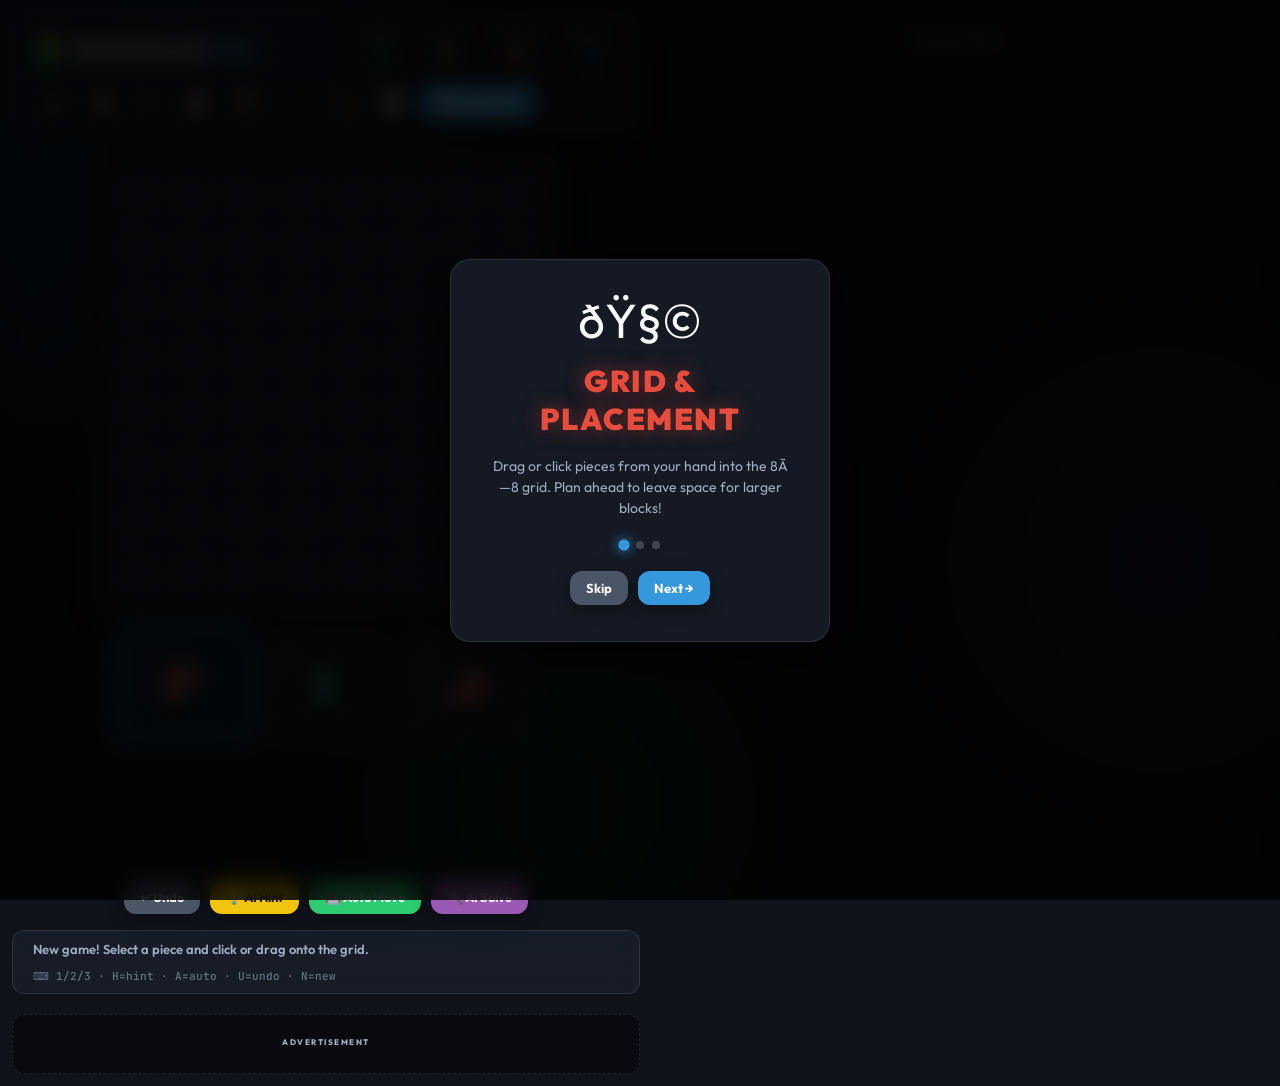
==== docs/index.html @ 199faa7d "Update Block Blast Pro: full Android app (com.ropsoardev.blockblastpro) + Web monetization (AdSense " ====
<!DOCTYPE html>
<html lang="en">
<head>
    <meta charset="UTF-8">
    <meta name="viewport" content="width=device-width, initial-scale=1.0, user-scalable=no">
    <title>Block Blast Pro - Play Online</title>
    <meta name="description" content="Play Block Blast Pro online! Premium puzzle gameplay, line clears, combos, AI hints, undo, daily challenges, and high scores.">
    <meta name="theme-color" content="#0f1219">
    <meta name="apple-mobile-web-app-capable" content="yes">
    <link rel="manifest" href="manifest.json">
    <!-- Google Fonts -->
    <link rel="preconnect" href="https://fonts.googleapis.com">
    <link rel="preconnect" href="https://fonts.gstatic.com" crossorigin>
    <link href="https://fonts.googleapis.com/css2?family=Outfit:wght@400;600;700;800;900&family=JetBrains+Mono:wght@500;700&display=swap" rel="stylesheet">
    <link rel="stylesheet" href="style.css">
    <!-- Google AdSense -->
    <script async src="https://pagead2.googlesyndication.com/pagead/js/adsbygoogle.js?client=ca-pub-8347952847217732"
         crossorigin="anonymous"></script>
</head>
<body>
    <!-- Animated Aurora Background -->
    <div class="aurora-bg" aria-hidden="true">
        <div class="aurora-blob a1"></div>
        <div class="aurora-blob a2"></div>
        <div class="aurora-blob a3"></div>
    </div>

    <div class="app-container">
        <!-- Header Banner -->
        <header class="game-header" role="banner">
            <div class="brand">
                <div class="logo-icon" aria-hidden="true">&#x1F9E9;</div>
                <h1>BLOCK BLAST <span>PRO</span></h1>
            </div>

            <div class="stats-banner" role="region" aria-label="Game statistics">
                <div class="stat-card">
                    <span class="stat-label">SCORE</span>
                    <span class="stat-value" id="score-val" aria-live="polite">0</span>
                </div>
                <div class="stat-card gold">
                    <span class="stat-label">BEST</span>
                    <span class="stat-value" id="best-val">0</span>
                </div>
                <div class="stat-card fire">
                    <span class="stat-label">STREAK</span>
                    <span class="stat-value" id="streak-val">0x</span>
                </div>
                <div class="stat-card teal">
                    <span class="stat-label">LEVEL</span>
                    <span class="stat-value" id="level-val">1</span>
                </div>
            </div>

            <div class="header-actions">
                <button id="sound-btn"       class="icon-btn" title="Toggle Sound"     aria-label="Toggle sound">&#x1F50A;</button>
                <button id="theme-btn"       class="icon-btn" title="Change Theme"     aria-label="Change colour theme">&#x1F3A8;</button>
                <button id="colorblind-btn"  class="icon-btn" title="Colour-blind Mode" aria-label="Toggle colour-blind mode">&#x1F441;</button>
                <button id="daily-btn"       class="icon-btn" title="Daily Challenge"  aria-label="Play daily challenge">&#x1F4C5;</button>
                <button id="leaderboard-btn" class="icon-btn" title="Leaderboard"      aria-label="View leaderboard">&#x1F3C6;</button>
                <button id="help-btn"        class="icon-btn" title="How to Play"      aria-label="How to play tutorial">&#x2753;</button>
                <button id="edit-btn"        class="icon-btn" title="Edit Board Mode"  aria-label="Toggle board edit mode">&#x270F;&#xFE0F;</button>
                <button id="stats-open-btn"  class="icon-btn" title="Player Stats"     aria-label="Open player stats">&#x1F4CA;</button>
                <button id="new-game-btn"    class="btn btn-primary"                   aria-label="Start new game">&#x1F504; New Game</button>
            </div>
        </header>

        <!-- Mode Indicator Badge -->
        <div id="mode-badge" class="mode-badge hidden" aria-live="polite">
            <span class="mode-badge-dot"></span>
            <span id="mode-badge-text">📅 DAILY CHALLENGE</span>
            <button id="mode-badge-exit" class="mode-badge-exit" title="Exit Daily Mode">✕</button>
        </div>

        <!-- Main Workspace -->
        <main class="game-layout" role="main">
            <section class="board-section" aria-label="Game board">
                <div class="canvas-wrapper">
                    <canvas id="game-board" width="440" height="440"
                            role="application"
                            aria-label="Block Blast game grid. Click or drag to place pieces."
                            tabindex="0"></canvas>
                    <div id="combo-overlay"   class="combo-overlay"   aria-live="assertive" aria-atomic="true"></div>
                    <div id="levelup-overlay" class="levelup-overlay" aria-live="assertive" aria-atomic="true"></div>
                    <div id="newbest-overlay" class="newbest-overlay" aria-live="assertive" aria-atomic="true">&#x1F3C6; NEW BEST!</div>
                    <!-- Particle canvas layered on top -->
                    <canvas id="particle-canvas" aria-hidden="true"></canvas>
                    <!-- Why this move tooltip -->
                    <div id="hint-tooltip" class="hint-tooltip hidden" aria-hidden="true"></div>
                </div>

                <!-- Combo Multiplier Badge -->
                <div id="combo-badge" class="combo-badge hidden" aria-live="polite">
                    <span class="combo-badge-label">COMBO</span>
                    <span id="combo-badge-val" class="combo-badge-val">x1</span>
                </div>

                <!-- Hand Cards -->
                <div class="hand-container" id="hand-container" role="group" aria-label="Piece hand - select a piece">
                    <div class="hand-card" data-index="0" tabindex="0" role="button" aria-label="Hand piece 1"></div>
                    <div class="hand-card" data-index="1" tabindex="0" role="button" aria-label="Hand piece 2"></div>
                    <div class="hand-card" data-index="2" tabindex="0" role="button" aria-label="Hand piece 3"></div>
                </div>

                <!-- Ad Unit [2]: Square Display Ad (below hand, above action bar) -->
                <div class="ad-unit-inline" aria-label="Advertisement">
                    <ins class="adsbygoogle"
                         style="display:block"
                         data-ad-client="ca-pub-8347952847217732"
                         data-ad-slot="6773516583"
                         data-ad-format="auto"
                         data-full-width-responsive="true"></ins>
                    <script>(adsbygoogle = window.adsbygoogle || []).push({});</script>
                </div>

                <!-- Action Bar -->
                <div class="action-bar" role="toolbar" aria-label="Game actions">
                    <button id="undo-btn"  class="btn btn-secondary" aria-label="Undo last move">&#x21A9; Undo</button>
                    <button id="hint-btn"  class="btn btn-warning"   aria-label="Show AI hint">&#x1F4A1; AI Hint</button>
                    <button id="auto-btn"  class="btn btn-success"   aria-label="Make AI auto move">&#x1F916; Auto Move</button>
                    <button id="solve-btn" class="btn btn-purple"    aria-label="AI solve entire hand">&#x1F50D; AI Solve</button>
                </div>
            </section>
        </main>

        <!-- Status Toast Bar -->
        <footer class="status-bar" role="status" aria-live="polite">
            <span id="status-msg">Select a piece and click or drag onto the grid to play!</span>
            <span class="keyboard-hint">&#x2328; 1/2/3 &middot; H=hint &middot; A=auto &middot; U=undo &middot; N=new</span>
        </footer>

        <!-- Ad Unit [1]: Horizontal Display Banner (bottom of app, full width) -->
        <div id="ad-banner-container" class="ad-banner-slot" aria-label="Advertisement">
            <div class="ad-banner-label">ADVERTISEMENT</div>
            <ins class="adsbygoogle"
                 style="display:block;width:100%"
                 data-ad-client="ca-pub-8347952847217732"
                 data-ad-slot="9963890350"
                 data-ad-format="auto"
                 data-full-width-responsive="true"></ins>
            <script>(adsbygoogle = window.adsbygoogle || []).push({});</script>
        </div>
    </div>

    <!-- Game Over Modal -->
    <div id="game-over-modal" class="modal-backdrop hidden" role="dialog" aria-modal="true" aria-labelledby="game-over-title">
        <div class="modal-card game-over-card">
            <div class="modal-icon">&#x1F480;</div>
            <h2 id="game-over-title">GAME OVER</h2>
            <div class="modal-score-box">
                <p>FINAL SCORE</p>
                <h3 id="modal-score">0</h3>
                <div id="modal-best-ribbon" class="best-ribbon hidden">&#x1F3C6; NEW BEST!</div>
            </div>
            <div class="modal-stats-row">
                <div class="modal-stat"><span class="ms-label">LEVEL</span><span id="modal-level" class="ms-val">1</span></div>
                <div class="modal-stat"><span class="ms-label">STREAK</span><span id="modal-streak" class="ms-val">0x</span></div>
                <div class="modal-stat"><span class="ms-label">BLOCKS</span><span id="modal-blocks" class="ms-val">0</span></div>
            </div>

            <!-- Leaderboard Entry Form (shown when top score) -->
            <div id="leaderboard-entry-box" class="leaderboard-entry-box hidden">
                <p class="le-prompt">&#x1F31F; TOP 10 SCORE! Enter Initials:</p>
                <div class="le-input-group">
                    <input type="text" id="player-initials-input" maxlength="3" placeholder="PRO" aria-label="Enter 3-letter initials">
                    <button id="save-initials-btn" class="btn btn-warning btn-sm">Save</button>
                </div>
            </div>

            <div class="modal-btn-group">
                <button id="modal-revive-btn" class="btn btn-warning btn-large" aria-label="Revive by watching ad">&#x1F3AC; Revive &amp; Blast Cells</button>
                <button id="modal-share-btn" class="btn btn-secondary" aria-label="Share score">&#x1F4CB; Share</button>
                <button id="modal-restart-btn" class="btn btn-primary btn-large" aria-label="Play again">&#x25B6; Play Again</button>
            </div>
        </div>
    </div>

    <!-- Ad Player Simulation / Rewarded Video Modal -->
    <div id="ad-player-modal" class="modal-backdrop hidden" role="dialog" aria-modal="true" aria-label="Video Advertisement">
        <div class="modal-card ad-card">
            <div class="ad-header">
                <span class="ad-badge">&#x1F4FA; SPONSORED AD</span>
                <span id="ad-timer" class="ad-timer">Reward in 5s...</span>
            </div>
            <div class="ad-video-screen">
                <div class="ad-spinner"></div>
                <p id="ad-sponsor-text" class="ad-sponsor-text">Sample Video Advertisement</p>
                <span class="ad-subtext">Google AdSense / CrazyGames / Poki H5 Ad Placeholder</span>
            </div>
            <div class="ad-footer">
                <button id="ad-skip-btn" class="btn btn-secondary btn-sm" disabled>Skip Ad (5)</button>
            </div>
        </div>
    </div>

    <!-- Stats Modal -->
    <div id="stats-modal" class="modal-backdrop hidden" role="dialog" aria-modal="true" aria-labelledby="stats-title">
        <div class="modal-card">
            <h2 id="stats-title">PLAYER STATS</h2>
            <div class="stats-grid">
                <div class="stat-item"><span class="stat-label">HIGH SCORE</span><span class="stat-value" id="best-val-modal">0</span></div>
                <div class="stat-item"><span class="stat-label">MAX STREAK</span><span class="stat-value" id="max-streak-val">0x</span></div>
                <div class="stat-item"><span class="stat-label">BLOCKS PLACED</span><span class="stat-value" id="total-placed-val">0</span></div>
                <div class="stat-item"><span class="stat-label">GAMES PLAYED</span><span class="stat-value" id="games-played-val">0</span></div>
                <div class="stat-item"><span class="stat-label">LINES CLEARED</span><span class="stat-value" id="total-lines-val">0</span></div>
                <div class="stat-item"><span class="stat-label">MAX LEVEL</span><span class="stat-value" id="max-level-val">1</span></div>
                <div class="stat-item"><span class="stat-label">PIECES / MIN</span><span class="stat-value" id="ppm-val">0</span></div>
                <div class="stat-item"><span class="stat-label">AVG SCORE</span><span class="stat-value" id="avg-score-val">0</span></div>
            </div>
            <button id="stats-close-btn" class="btn btn-primary" aria-label="Close stats">Close</button>
        </div>
    </div>

    <!-- Leaderboard Modal -->
    <div id="leaderboard-modal" class="modal-backdrop hidden" role="dialog" aria-modal="true" aria-labelledby="lb-title">
        <div class="modal-card leaderboard-card">
            <h2 id="lb-title">&#x1F3C6; TOP 10 SCORES</h2>
            <div class="leaderboard-list" id="leaderboard-list" role="table" aria-label="Leaderboard list">
                <!-- Generated by JS -->
            </div>
            <div class="modal-btn-group">
                <button id="lb-reset-btn" class="btn btn-secondary btn-sm" aria-label="Reset leaderboard">Reset</button>
                <button id="lb-close-btn" class="btn btn-primary" aria-label="Close leaderboard">Close</button>
            </div>
        </div>
    </div>

    <!-- Tutorial / How to Play Overlay -->
    <div id="tutorial-overlay" class="modal-backdrop hidden" role="dialog" aria-modal="true" aria-label="Tutorial guide">
        <div class="modal-card tutorial-card">
            <div id="tutorial-step-icon" class="tutorial-icon">&#x1F9E9;</div>
            <h2 id="tutorial-title">HOW TO PLAY</h2>
            <p id="tutorial-desc" class="tutorial-desc">Drag or click pieces into the 8x8 grid. Clear entire rows and columns to score combo blasts!</p>
            <div class="tutorial-dots" id="tutorial-dots">
                <span class="t-dot active"></span>
                <span class="t-dot"></span>
                <span class="t-dot"></span>
            </div>
            <div class="modal-btn-group">
                <button id="tutorial-skip-btn" class="btn btn-secondary">Skip</button>
                <button id="tutorial-next-btn" class="btn btn-primary">Next &#x2192;</button>
            </div>
        </div>
    </div>

    <!-- Share Toast -->
    <div id="share-toast" class="share-toast hidden" role="status" aria-live="polite">
        &#x2705; Score copied to clipboard!
    </div>

    <!-- Ad Unit [3]: Relaxed / In-Article Ad (below game content, above footer) -->
    <div class="ad-unit-relaxed" aria-label="Advertisement">
        <div class="ad-banner-label">ADVERTISEMENT</div>
        <ins class="adsbygoogle"
             style="display:block"
             data-ad-format="autorelaxed"
             data-ad-client="ca-pub-8347952847217732"
             data-ad-slot="2451429517"></ins>
        <script>(adsbygoogle = window.adsbygoogle || []).push({});</script>
    </div>

    <script src="app.js"></script>
</body>
</html>
---- docs/style.css ----
/* ===================================================
   Block Blast Pro — Premium CSS
   =================================================== */

/* ---------- Design Tokens ---------- */
:root {
    --bg-dark:        #0f1219;
    --panel-bg:       rgba(26, 32, 44, 0.80);
    --panel-border:   rgba(255, 255, 255, 0.10);
    --board-bg:       #151923;
    --cell-empty:     #1e2636;
    --cell-border:    #1a202c;

    --primary:        #3498db;
    --success:        #2ecc71;
    --warning:        #f1c40f;
    --danger:         #e74c3c;
    --purple:         #9b59b6;
    --secondary:      #4a5568;
    --teal:           #00b4d8;
    --text:           #f8f9fa;
    --text-muted:     #a0aec0;

    --radius-lg:  20px;
    --radius-md:  12px;
    --radius-sm:  8px;
    --shadow-glow: 0 10px 40px rgba(0, 0, 0, 0.55);
    --shadow-card: 0 4px 16px rgba(0, 0, 0, 0.35);

    --aurora-1:   rgba(52, 152, 219, 0.18);
    --aurora-2:   rgba(155, 89, 182, 0.15);
    --aurora-3:   rgba(46, 204, 113, 0.12);
}

/* ---------- Themes ---------- */
body.theme-wood {
    --bg-dark:      #2a1b12;
    --panel-bg:     rgba(56, 36, 24, 0.88);
    --board-bg:     #1c110a;
    --cell-empty:   #3a2519;
    --primary:      #e67e22;
    --aurora-1:     rgba(230, 126, 34, 0.15);
    --aurora-2:     rgba(192, 57, 43, 0.12);
    --aurora-3:     rgba(241, 196, 15, 0.10);
}

body.theme-synthwave {
    --bg-dark:      #120824;
    --panel-bg:     rgba(35, 15, 60, 0.88);
    --board-bg:     #0d041c;
    --cell-empty:   #261145;
    --primary:      #ff007f;
    --aurora-1:     rgba(255, 0, 127, 0.18);
    --aurora-2:     rgba(120, 0, 255, 0.15);
    --aurora-3:     rgba(0, 200, 255, 0.12);
}

body.theme-light {
    --bg-dark:      #f0f4f8;
    --panel-bg:     rgba(255, 255, 255, 0.88);
    --panel-border: rgba(0, 0, 0, 0.08);
    --board-bg:     #e2e8f0;
    --cell-empty:   #cbd5e0;
    --text:         #1a202c;
    --text-muted:   #718096;
    --aurora-1:     rgba(52, 152, 219, 0.08);
    --aurora-2:     rgba(155, 89, 182, 0.07);
    --aurora-3:     rgba(46, 204, 113, 0.06);
}

/* Color-blind patterns rendered via JS on canvas; body flag only */
body.colorblind-mode {
    --cell-empty: #1e2636;
}

/* ---------- Reset ---------- */
*, *::before, *::after {
    box-sizing: border-box;
    margin: 0;
    padding: 0;
}

/* ---------- Base ---------- */
body {
    font-family: 'Outfit', sans-serif;
    background-color: var(--bg-dark);
    color: var(--text);
    min-height: 100vh;
    display: flex;
    justify-content: center;
    align-items: flex-start;
    overflow-x: hidden;
    transition: background-color 0.4s ease;
    padding: 12px;
}

/* ---------- Aurora Background ---------- */
.aurora-bg {
    position: fixed;
    inset: 0;
    pointer-events: none;
    overflow: hidden;
    z-index: 0;
}

.aurora-blob {
    position: absolute;
    border-radius: 50%;
    filter: blur(80px);
    opacity: 0.9;
    animation: auroraFloat 18s ease-in-out infinite alternate;
}

.aurora-blob.a1 {
    width: 520px; height: 520px;
    top: -120px; left: -100px;
    background: var(--aurora-1);
    animation-duration: 20s;
}

.aurora-blob.a2 {
    width: 400px; height: 400px;
    top: 40%; right: -80px;
    background: var(--aurora-2);
    animation-duration: 25s;
    animation-delay: -8s;
}

.aurora-blob.a3 {
    width: 350px; height: 350px;
    bottom: -80px; left: 30%;
    background: var(--aurora-3);
    animation-duration: 22s;
    animation-delay: -14s;
}

@keyframes auroraFloat {
    0%   { transform: translate(0, 0) scale(1); }
    33%  { transform: translate(30px, -40px) scale(1.05); }
    66%  { transform: translate(-20px, 30px) scale(0.97); }
    100% { transform: translate(10px, -20px) scale(1.03); }
}

/* ---------- App Container ---------- */
.app-container {
    position: relative;
    z-index: 1;
    width: 100%;
    max-width: 740px;
    display: flex;
    flex-direction: column;
    gap: 16px;
}

/* ---------- Header ---------- */
.game-header {
    background: var(--panel-bg);
    backdrop-filter: blur(20px);
    -webkit-backdrop-filter: blur(20px);
    border: 1px solid var(--panel-border);
    border-radius: var(--radius-lg);
    padding: 14px 20px;
    display: flex;
    justify-content: space-between;
    align-items: center;
    gap: 12px;
    box-shadow: var(--shadow-glow);
    flex-wrap: wrap;
}

.brand {
    display: flex;
    align-items: center;
    gap: 10px;
    flex-shrink: 0;
}

.logo-icon { font-size: 26px; }

.brand h1 {
    font-size: 18px;
    font-weight: 900;
    letter-spacing: 1px;
    white-space: nowrap;
}

.brand h1 span { color: var(--primary); }

/* ---------- Stats Banner ---------- */
.stats-banner {
    display: flex;
    gap: 10px;
    flex-wrap: wrap;
}

.stat-card {
    display: flex;
    flex-direction: column;
    align-items: center;
    background: rgba(0, 0, 0, 0.25);
    padding: 5px 12px;
    border-radius: var(--radius-md);
    border: 1px solid var(--panel-border);
    min-width: 54px;
    transition: transform 0.15s ease;
}

.stat-card:hover { transform: translateY(-1px); }

.stat-label {
    font-size: 9px;
    font-weight: 700;
    letter-spacing: 0.8px;
    color: var(--text-muted);
    text-transform: uppercase;
}

.stat-value {
    font-size: 18px;
    font-weight: 800;
    color: var(--success);
    font-variant-numeric: tabular-nums;
    transition: transform 0.25s cubic-bezier(0.175, 0.885, 0.32, 1.275);
}

.stat-value.pop {
    transform: scale(1.35);
}

.stat-card.gold   .stat-value { color: var(--warning); }
.stat-card.fire   .stat-value { color: #e67e22; }
.stat-card.teal   .stat-value { color: var(--teal); }

/* ---------- Header Actions ---------- */
.header-actions {
    display: flex;
    gap: 6px;
    align-items: center;
    flex-wrap: wrap;
}

/* ---------- Buttons ---------- */
.btn {
    font-family: inherit;
    font-weight: 700;
    font-size: 13px;
    padding: 9px 16px;
    border-radius: var(--radius-md);
    border: none;
    cursor: pointer;
    transition: all 0.2s ease;
    box-shadow: var(--shadow-card);
    white-space: nowrap;
    position: relative;
    overflow: hidden;
}

.btn::after {
    content: '';
    position: absolute;
    inset: 0;
    background: rgba(255,255,255,0);
    transition: background 0.15s ease;
}

.btn:hover::after { background: rgba(255,255,255,0.08); }

.btn:hover  { transform: translateY(-2px); filter: brightness(1.08); }
.btn:active { transform: translateY(0px);  filter: brightness(0.95); }

.btn-primary   { background: var(--primary);   color: white; }
.btn-success   { background: var(--success);   color: white; }
.btn-warning   { background: var(--warning);   color: #1a202c; }
.btn-purple    { background: var(--purple);    color: white; }
.btn-secondary { background: var(--secondary); color: var(--text); }
.btn-danger    { background: var(--danger);    color: white; }
.btn-large     { font-size: 15px; padding: 13px 28px; }

.icon-btn {
    background: rgba(0, 0, 0, 0.28);
    border: 1px solid var(--panel-border);
    color: var(--text);
    padding: 8px 11px;
    font-size: 15px;
    border-radius: var(--radius-md);
    cursor: pointer;
    transition: all 0.2s ease;
    line-height: 1;
}

.icon-btn:hover {
    background: rgba(255, 255, 255, 0.12);
    transform: translateY(-1px);
}

.icon-btn.active {
    background: rgba(52, 152, 219, 0.3);
    border-color: var(--primary);
    box-shadow: 0 0 10px rgba(52, 152, 219, 0.4);
}

/* ---------- Main Layout ---------- */
.game-layout {
    display: flex;
    flex-direction: column;
    align-items: center;
    gap: 16px;
}

.board-section {
    display: flex;
    flex-direction: column;
    align-items: center;
    gap: 16px;
    width: 100%;
}

/* ---------- Canvas Wrapper ---------- */
.canvas-wrapper {
    position: relative;
    background: var(--board-bg);
    padding: 12px;
    border-radius: var(--radius-lg);
    border: 2px solid var(--panel-border);
    box-shadow: var(--shadow-glow);
    display: inline-block;
}

canvas#game-board {
    display: block;
    border-radius: var(--radius-md);
    cursor: pointer;
    max-width: 100%;
    height: auto;
    touch-action: none;
}

/* Particle canvas sits exactly over the game canvas */
canvas#particle-canvas {
    position: absolute;
    top: 12px; left: 12px;
    width: calc(100% - 24px);
    height: calc(100% - 24px);
    pointer-events: none;
    border-radius: var(--radius-md);
}

/* ---------- Overlays ---------- */
.combo-overlay {
    position: absolute;
    top: 50%; left: 50%;
    transform: translate(-50%, -50%) scale(0.4);
    font-size: 34px;
    font-weight: 900;
    color: var(--warning);
    text-shadow: 0 4px 20px rgba(0,0,0,0.9), 0 0 30px rgba(241,196,15,0.6);
    pointer-events: none;
    opacity: 0;
    transition: all 0.35s cubic-bezier(0.175, 0.885, 0.32, 1.275);
    white-space: nowrap;
}

.combo-overlay.show {
    opacity: 1;
    transform: translate(-50%, -50%) scale(1.15);
}

.levelup-overlay {
    position: absolute;
    top: 30%; left: 50%;
    transform: translate(-50%, -50%) scale(0.4);
    font-size: 28px;
    font-weight: 900;
    color: var(--teal);
    text-shadow: 0 4px 20px rgba(0,0,0,0.9), 0 0 30px rgba(0,180,216,0.7);
    pointer-events: none;
    opacity: 0;
    transition: all 0.35s cubic-bezier(0.175, 0.885, 0.32, 1.275);
    white-space: nowrap;
    z-index: 10;
}

.levelup-overlay.show {
    opacity: 1;
    transform: translate(-50%, -50%) scale(1.1);
}

.newbest-overlay {
    position: absolute;
    top: 18%; left: 50%;
    transform: translate(-50%, -50%) scale(0.4) rotate(-6deg);
    font-size: 22px;
    font-weight: 900;
    color: var(--warning);
    background: linear-gradient(135deg, rgba(241,196,15,0.25), rgba(230,126,34,0.2));
    border: 2px solid rgba(241,196,15,0.6);
    border-radius: var(--radius-md);
    padding: 6px 14px;
    text-shadow: 0 2px 8px rgba(0,0,0,0.8);
    pointer-events: none;
    opacity: 0;
    transition: all 0.4s cubic-bezier(0.175, 0.885, 0.32, 1.275);
    white-space: nowrap;
    z-index: 11;
}

.newbest-overlay.show {
    opacity: 1;
    transform: translate(-50%, -50%) scale(1.05) rotate(-2deg);
}

/* ---------- Combo Badge ---------- */
.combo-badge {
    display: flex;
    flex-direction: column;
    align-items: center;
    background: linear-gradient(135deg, rgba(241,196,15,0.25), rgba(230,126,34,0.2));
    border: 2px solid rgba(241,196,15,0.5);
    border-radius: var(--radius-md);
    padding: 6px 18px;
    animation: comboPulse 1.2s ease-in-out infinite;
    box-shadow: 0 0 20px rgba(241,196,15,0.3);
}

.combo-badge.hidden { display: none; }

.combo-badge-label {
    font-size: 9px;
    font-weight: 700;
    letter-spacing: 1.5px;
    color: #e67e22;
}

.combo-badge-val {
    font-size: 24px;
    font-weight: 900;
    color: var(--warning);
    font-variant-numeric: tabular-nums;
}

@keyframes comboPulse {
    0%, 100% { transform: scale(1); box-shadow: 0 0 16px rgba(241,196,15,0.3); }
    50%       { transform: scale(1.05); box-shadow: 0 0 28px rgba(241,196,15,0.55); }
}

/* ---------- Hand Container ---------- */
.hand-container {
    display: flex;
    gap: 14px;
    justify-content: center;
    flex-wrap: wrap;
}

.hand-card {
    width: 128px;
    height: 108px;
    background: var(--panel-bg);
    backdrop-filter: blur(12px);
    border: 2px solid var(--panel-border);
    border-radius: var(--radius-md);
    display: flex;
    justify-content: center;
    align-items: center;
    cursor: pointer;
    transition: all 0.22s cubic-bezier(0.175, 0.885, 0.32, 1.275);
    position: relative;
    overflow: hidden;
}

.hand-card::before {
    content: '';
    position: absolute;
    inset: 0;
    background: linear-gradient(135deg, rgba(255,255,255,0.04) 0%, transparent 60%);
    pointer-events: none;
}

.hand-card:hover {
    border-color: var(--primary);
    transform: translateY(-5px) scale(1.03);
    box-shadow: 0 8px 24px rgba(0,0,0,0.4);
}

.hand-card.selected {
    border-color: var(--primary);
    box-shadow: 0 0 18px rgba(52, 152, 219, 0.55);
    background: rgba(52, 152, 219, 0.12);
    transform: translateY(-3px) scale(1.04);
}

.hand-card.used {
    opacity: 0.28;
    pointer-events: none;
    border-color: transparent;
    transform: none;
}

.hand-card.fly-in {
    animation: flyIn 0.4s cubic-bezier(0.175, 0.885, 0.32, 1.275) both;
}

@keyframes flyIn {
    from { opacity: 0; transform: translateY(30px) scale(0.85); }
    to   { opacity: 1; transform: translateY(0)    scale(1); }
}

/* ---------- AI Hint Pulse (CSS animation class toggled by JS) ---------- */
.hint-pulse {
    animation: hintPulse 0.7s ease-in-out infinite alternate;
}

@keyframes hintPulse {
    from { opacity: 0.4; }
    to   { opacity: 1.0; }
}

/* ---------- Action Bar ---------- */
.action-bar {
    display: flex;
    gap: 10px;
    flex-wrap: wrap;
    justify-content: center;
}

/* ---------- Status Bar ---------- */
.status-bar {
    background: var(--panel-bg);
    backdrop-filter: blur(12px);
    border: 1px solid var(--panel-border);
    padding: 10px 20px;
    border-radius: var(--radius-md);
    font-size: 13px;
    font-weight: 600;
    color: var(--text-muted);
    display: flex;
    justify-content: space-between;
    align-items: center;
    gap: 12px;
    flex-wrap: wrap;
}

.keyboard-hint {
    font-size: 11px;
    font-weight: 500;
    color: rgba(160, 174, 192, 0.6);
    font-family: 'JetBrains Mono', monospace;
    white-space: nowrap;
}

/* ---------- Modal ---------- */
.modal-backdrop {
    position: fixed;
    inset: 0;
    background: rgba(0, 0, 0, 0.82);
    backdrop-filter: blur(10px);
    -webkit-backdrop-filter: blur(10px);
    display: flex;
    justify-content: center;
    align-items: center;
    z-index: 100;
    animation: modalFadeIn 0.25s ease;
}

.modal-backdrop.hidden { display: none; }

@keyframes modalFadeIn {
    from { opacity: 0; }
    to   { opacity: 1; }
}

.modal-card {
    background: var(--panel-bg);
    backdrop-filter: blur(24px);
    border: 1px solid var(--panel-border);
    padding: 36px 40px;
    border-radius: var(--radius-lg);
    text-align: center;
    box-shadow: var(--shadow-glow);
    display: flex;
    flex-direction: column;
    gap: 18px;
    min-width: 320px;
    max-width: 420px;
    animation: modalSlideIn 0.3s cubic-bezier(0.175, 0.885, 0.32, 1.275);
}

@keyframes modalSlideIn {
    from { transform: scale(0.85) translateY(20px); opacity: 0; }
    to   { transform: scale(1)    translateY(0);    opacity: 1; }
}

.modal-icon {
    font-size: 52px;
    line-height: 1;
    filter: drop-shadow(0 4px 12px rgba(0,0,0,0.5));
}

.modal-card h2 {
    font-size: 30px;
    font-weight: 900;
    letter-spacing: 1.5px;
    color: var(--danger);
    text-shadow: 0 0 20px rgba(231,76,60,0.5);
}

.game-over-card h2 { color: var(--danger); }

.modal-score-box p {
    font-size: 11px;
    font-weight: 700;
    letter-spacing: 1px;
    color: var(--text-muted);
    margin-bottom: 4px;
}

.modal-score-box h3 {
    font-size: 48px;
    font-weight: 900;
    color: var(--success);
    font-variant-numeric: tabular-nums;
    text-shadow: 0 0 20px rgba(46,204,113,0.4);
    line-height: 1;
}

/* New-Best ribbon inside modal */
.best-ribbon {
    background: linear-gradient(135deg, #f39c12, #e67e22);
    color: #1a202c;
    font-weight: 800;
    font-size: 13px;
    padding: 5px 14px;
    border-radius: 20px;
    margin-top: 8px;
    display: inline-block;
    animation: ribbonBounce 0.6s cubic-bezier(0.175, 0.885, 0.32, 1.275);
}

.best-ribbon.hidden { display: none; }

@keyframes ribbonBounce {
    from { transform: scale(0.5); opacity: 0; }
    to   { transform: scale(1);   opacity: 1; }
}

/* Modal mini stats row */
.modal-stats-row {
    display: flex;
    justify-content: center;
    gap: 16px;
}

.modal-stat {
    display: flex;
    flex-direction: column;
    align-items: center;
    background: rgba(0,0,0,0.2);
    padding: 8px 14px;
    border-radius: var(--radius-sm);
    border: 1px solid var(--panel-border);
    min-width: 70px;
}

.ms-label {
    font-size: 9px;
    font-weight: 700;
    letter-spacing: 0.8px;
    color: var(--text-muted);
}

.ms-val {
    font-size: 20px;
    font-weight: 800;
    color: var(--text);
    font-variant-numeric: tabular-nums;
}

/* ---------- Stats Grid ---------- */
.stats-grid {
    display: grid;
    grid-template-columns: 1fr 1fr;
    gap: 12px;
    margin: 6px 0;
}

.stat-item {
    background: rgba(0,0,0,0.22);
    padding: 14px;
    border-radius: var(--radius-md);
    border: 1px solid var(--panel-border);
    display: flex;
    flex-direction: column;
    align-items: center;
    gap: 2px;
    transition: transform 0.15s ease;
}

.stat-item:hover { transform: translateY(-2px); }

/* ---------- Mode Badge ---------- */
.mode-badge {
    display: inline-flex;
    align-items: center;
    align-self: center;
    gap: 8px;
    background: linear-gradient(135deg, rgba(155, 89, 182, 0.35), rgba(52, 152, 219, 0.25));
    border: 1px solid rgba(155, 89, 182, 0.6);
    border-radius: 20px;
    padding: 6px 14px;
    font-size: 12px;
    font-weight: 800;
    letter-spacing: 0.8px;
    color: #e0b0ff;
    box-shadow: 0 0 16px rgba(155, 89, 182, 0.35);
    animation: badgeFloat 2s ease-in-out infinite alternate;
}

.mode-badge.hidden { display: none; }

.mode-badge-dot {
    width: 8px;
    height: 8px;
    border-radius: 50%;
    background: #2ecc71;
    box-shadow: 0 0 8px #2ecc71;
    animation: dotPulse 1.2s infinite;
}

.mode-badge-exit {
    background: rgba(255, 255, 255, 0.15);
    border: none;
    color: white;
    font-size: 11px;
    width: 18px;
    height: 18px;
    border-radius: 50%;
    cursor: pointer;
    display: inline-flex;
    align-items: center;
    justify-content: center;
    margin-left: 4px;
    transition: background 0.15s;
}

.mode-badge-exit:hover { background: var(--danger); }

@keyframes dotPulse {
    0%, 100% { transform: scale(1); opacity: 1; }
    50% { transform: scale(1.3); opacity: 0.6; }
}

@keyframes badgeFloat {
    0% { transform: translateY(0); }
    100% { transform: translateY(-2px); }
}

/* ---------- Stuck Hand Card (Unplaceable) ---------- */
.hand-card.stuck {
    border-color: var(--danger) !important;
    box-shadow: 0 0 18px rgba(231, 76, 60, 0.6) !important;
    background: rgba(231, 76, 60, 0.15) !important;
    animation: stuckPulse 1s ease-in-out infinite alternate;
}

@keyframes stuckPulse {
    0% { transform: scale(1); filter: drop-shadow(0 0 4px rgba(231, 76, 60, 0.4)); }
    100% { transform: scale(0.97); filter: drop-shadow(0 0 12px rgba(231, 76, 60, 0.8)); }
}

/* ---------- Hint Tooltip (Why this move) ---------- */
.hint-tooltip {
    position: absolute;
    bottom: 20px;
    left: 50%;
    transform: translateX(-50%);
    background: rgba(15, 18, 25, 0.92);
    border: 1px solid var(--warning);
    backdrop-filter: blur(12px);
    border-radius: var(--radius-sm);
    padding: 8px 14px;
    font-size: 12px;
    font-weight: 700;
    color: var(--warning);
    box-shadow: 0 8px 24px rgba(0, 0, 0, 0.6), 0 0 12px rgba(241, 196, 15, 0.3);
    pointer-events: none;
    z-index: 20;
    white-space: nowrap;
    animation: tooltipIn 0.25s cubic-bezier(0.175, 0.885, 0.32, 1.275);
}

.hint-tooltip.hidden { display: none; }

@keyframes tooltipIn {
    from { opacity: 0; transform: translateX(-50%) translateY(8px); }
    to   { opacity: 1; transform: translateX(-50%) translateY(0); }
}

/* ---------- Leaderboard ---------- */
.leaderboard-card {
    max-width: 480px !important;
    width: 95%;
}

.leaderboard-list {
    display: flex;
    flex-direction: column;
    gap: 6px;
    max-height: 260px;
    overflow-y: auto;
    padding-right: 4px;
}

.leaderboard-list::-webkit-scrollbar { width: 6px; }
.leaderboard-list::-webkit-scrollbar-thumb { background: var(--secondary); border-radius: 4px; }

.lb-row {
    display: grid;
    grid-template-columns: 36px 60px 50px 1fr 70px;
    align-items: center;
    background: rgba(0, 0, 0, 0.25);
    border: 1px solid var(--panel-border);
    border-radius: var(--radius-sm);
    padding: 8px 12px;
    font-size: 13px;
    font-weight: 700;
    text-align: left;
    transition: transform 0.15s ease;
}

.lb-row:hover { transform: translateX(2px); background: rgba(255, 255, 255, 0.05); }

.lb-row.top-1 { border-color: rgba(241, 196, 15, 0.6); background: rgba(241, 196, 15, 0.12); }
.lb-row.top-2 { border-color: rgba(189, 195, 199, 0.6); background: rgba(189, 195, 199, 0.1); }
.lb-row.top-3 { border-color: rgba(205, 127, 50, 0.6); background: rgba(205, 127, 50, 0.1); }

.lb-rank { font-weight: 900; color: var(--text-muted); }
.lb-row.top-1 .lb-rank { color: var(--warning); }
.lb-row.top-2 .lb-rank { color: #ecf0f1; }
.lb-row.top-3 .lb-rank { color: #e67e22; }

.lb-name { color: var(--text); font-family: 'JetBrains Mono', monospace; font-weight: 800; }
.lb-lvl { color: var(--teal); font-size: 11px; }
.lb-score { color: var(--success); font-weight: 900; text-align: right; }
.lb-date { color: var(--text-muted); font-size: 10px; text-align: right; }

.lb-empty {
    padding: 24px;
    color: var(--text-muted);
    font-style: italic;
}

/* Leaderboard Entry Form (Game Over) */
.leaderboard-entry-box {
    background: rgba(241, 196, 15, 0.12);
    border: 1px dashed var(--warning);
    border-radius: var(--radius-md);
    padding: 12px;
    display: flex;
    flex-direction: column;
    gap: 8px;
    align-items: center;
}

.leaderboard-entry-box.hidden { display: none; }

.le-prompt {
    font-size: 12px;
    font-weight: 800;
    color: var(--warning);
}

.le-input-group {
    display: flex;
    gap: 8px;
    align-items: center;
}

.le-input-group input {
    width: 90px;
    padding: 8px;
    background: rgba(0, 0, 0, 0.4);
    border: 1px solid var(--panel-border);
    border-radius: var(--radius-sm);
    color: white;
    font-family: 'JetBrains Mono', monospace;
    font-size: 18px;
    font-weight: 900;
    text-align: center;
    text-transform: uppercase;
}

.le-input-group input:focus {
    outline: none;
    border-color: var(--warning);
    box-shadow: 0 0 10px rgba(241, 196, 15, 0.4);
}

/* ---------- Tutorial Overlay ---------- */
.tutorial-card {
    max-width: 380px !important;
}

.tutorial-icon {
    font-size: 48px;
    line-height: 1;
    animation: iconBounce 1s infinite alternate ease-in-out;
}

@keyframes iconBounce {
    0% { transform: translateY(0); }
    100% { transform: translateY(-8px); }
}

.tutorial-desc {
    font-size: 14px;
    line-height: 1.5;
    color: var(--text-muted);
    min-height: 48px;
}

.tutorial-dots {
    display: flex;
    justify-content: center;
    gap: 8px;
    margin: 4px 0;
}

.t-dot {
    width: 8px;
    height: 8px;
    border-radius: 50%;
    background: rgba(255, 255, 255, 0.2);
    transition: all 0.2s ease;
}

.t-dot.active {
    background: var(--primary);
    transform: scale(1.4);
    box-shadow: 0 0 8px var(--primary);
}

/* ---------- Button Groups & Small Buttons ---------- */
.modal-btn-group {
    display: flex;
    gap: 10px;
    justify-content: center;
    flex-wrap: wrap;
}

.btn-sm {
    padding: 6px 12px;
    font-size: 12px;
}

/* ---------- Banner Ad Slot ---------- */
.ad-banner-slot {
    background: rgba(0, 0, 0, 0.4);
    border: 1px dashed var(--panel-border);
    border-radius: var(--radius-md);
    padding: 8px 12px;
    display: flex;
    flex-direction: column;
    align-items: center;
    justify-content: center;
    min-height: 60px;
    margin-top: 4px;
    transition: all 0.3s ease;
}

.ad-banner-slot:hover {
    border-color: rgba(255, 255, 255, 0.25);
}

.ad-banner-label {
    font-size: 8px;
    font-weight: 800;
    letter-spacing: 1.5px;
    color: var(--text-muted);
    margin-bottom: 4px;
}

.ad-banner-content {
    display: flex;
    align-items: center;
    justify-content: center;
    width: 100%;
    color: var(--text-muted);
    font-size: 11px;
    font-weight: 600;
}

/* Inline square ad (below hand cards) */
.ad-unit-inline {
    width: 100%;
    margin: 8px 0;
    text-align: center;
    min-height: 90px;
    overflow: hidden;
}

/* Relaxed / in-article ad (full-width, below game) */
.ad-unit-relaxed {
    width: 100%;
    max-width: 900px;
    margin: 16px auto 0;
    padding: 6px 0;
    text-align: center;
    overflow: hidden;
}

/* ---------- Ad Player Modal (Rewarded / Interstitial) ---------- */
.ad-card {
    max-width: 440px !important;
    width: 95%;
    padding: 24px !important;
    background: #090c12 !important;
    border: 2px solid var(--warning) !important;
    box-shadow: 0 0 30px rgba(241, 196, 15, 0.3) !important;
}

.ad-header {
    display: flex;
    justify-content: space-between;
    align-items: center;
    font-size: 11px;
    font-weight: 800;
}

.ad-badge {
    background: rgba(241, 196, 15, 0.2);
    color: var(--warning);
    padding: 4px 10px;
    border-radius: 12px;
    letter-spacing: 1px;
}

.ad-timer {
    color: var(--text-muted);
    font-family: 'JetBrains Mono', monospace;
}

.ad-video-screen {
    background: linear-gradient(135deg, #151923, #1e2636);
    border: 1px solid var(--panel-border);
    border-radius: var(--radius-md);
    padding: 40px 20px;
    display: flex;
    flex-direction: column;
    align-items: center;
    justify-content: center;
    gap: 12px;
    min-height: 180px;
    position: relative;
    overflow: hidden;
}

.ad-spinner {
    width: 36px;
    height: 36px;
    border: 3px solid rgba(241, 196, 15, 0.2);
    border-top-color: var(--warning);
    border-radius: 50%;
    animation: adSpin 0.8s linear infinite;
}

@keyframes adSpin {
    to { transform: rotate(360deg); }
}

.ad-sponsor-text {
    font-size: 16px;
    font-weight: 800;
    color: white;
    letter-spacing: 0.5px;
}

.ad-subtext {
    font-size: 11px;
    color: var(--text-muted);
    font-family: 'JetBrains Mono', monospace;
}

.ad-footer {
    display: flex;
    justify-content: flex-end;
}

/* ---------- Revive Button (Shimmer effect) ---------- */
#modal-revive-btn {
    position: relative;
    background: linear-gradient(135deg, #f39c12, #e67e22);
    box-shadow: 0 0 16px rgba(243, 156, 18, 0.5);
    animation: reviveGlow 1.5s ease-in-out infinite alternate;
}

@keyframes reviveGlow {
    0% { transform: scale(1); box-shadow: 0 0 12px rgba(243, 156, 18, 0.4); }
    100% { transform: scale(1.03); box-shadow: 0 0 24px rgba(243, 156, 18, 0.8); }
}

/* ---------- Share Toast ---------- */
.share-toast {
    position: fixed;
    bottom: 24px;
    left: 50%;
    transform: translateX(-50%);
    background: rgba(46, 204, 113, 0.95);
    color: #1a202c;
    font-weight: 800;
    font-size: 13px;
    padding: 10px 20px;
    border-radius: 30px;
    box-shadow: 0 8px 24px rgba(0, 0, 0, 0.5), 0 0 16px rgba(46, 204, 113, 0.6);
    z-index: 200;
    pointer-events: none;
    animation: toastUp 0.3s cubic-bezier(0.175, 0.885, 0.32, 1.275);
}

.share-toast.hidden { display: none; }

@keyframes toastUp {
    from { opacity: 0; transform: translateX(-50%) translateY(20px); }
    to   { opacity: 1; transform: translateX(-50%) translateY(0); }
}

/* ---------- Responsive ---------- */
@media (max-width: 520px) {
    body { padding: 8px; }

    .game-header {
        padding: 10px 14px;
        gap: 8px;
    }

    .brand h1 { font-size: 15px; }

    .stats-banner { gap: 6px; }

    .stat-card { padding: 4px 8px; min-width: 46px; }

    .stat-value { font-size: 15px; }

    .hand-card { width: 100px; height: 88px; }

    canvas#game-board { width: 100% !important; height: auto !important; }

    canvas#particle-canvas { width: calc(100% - 24px) !important; height: calc(100% - 24px) !important; }

    .action-bar { gap: 7px; }

    .btn { font-size: 12px; padding: 8px 12px; }

    .keyboard-hint { display: none; }

    .modal-card { padding: 24px 20px; min-width: 280px; }

    .lb-row { grid-template-columns: 28px 48px 40px 1fr 60px; font-size: 11px; padding: 6px 8px; }
}
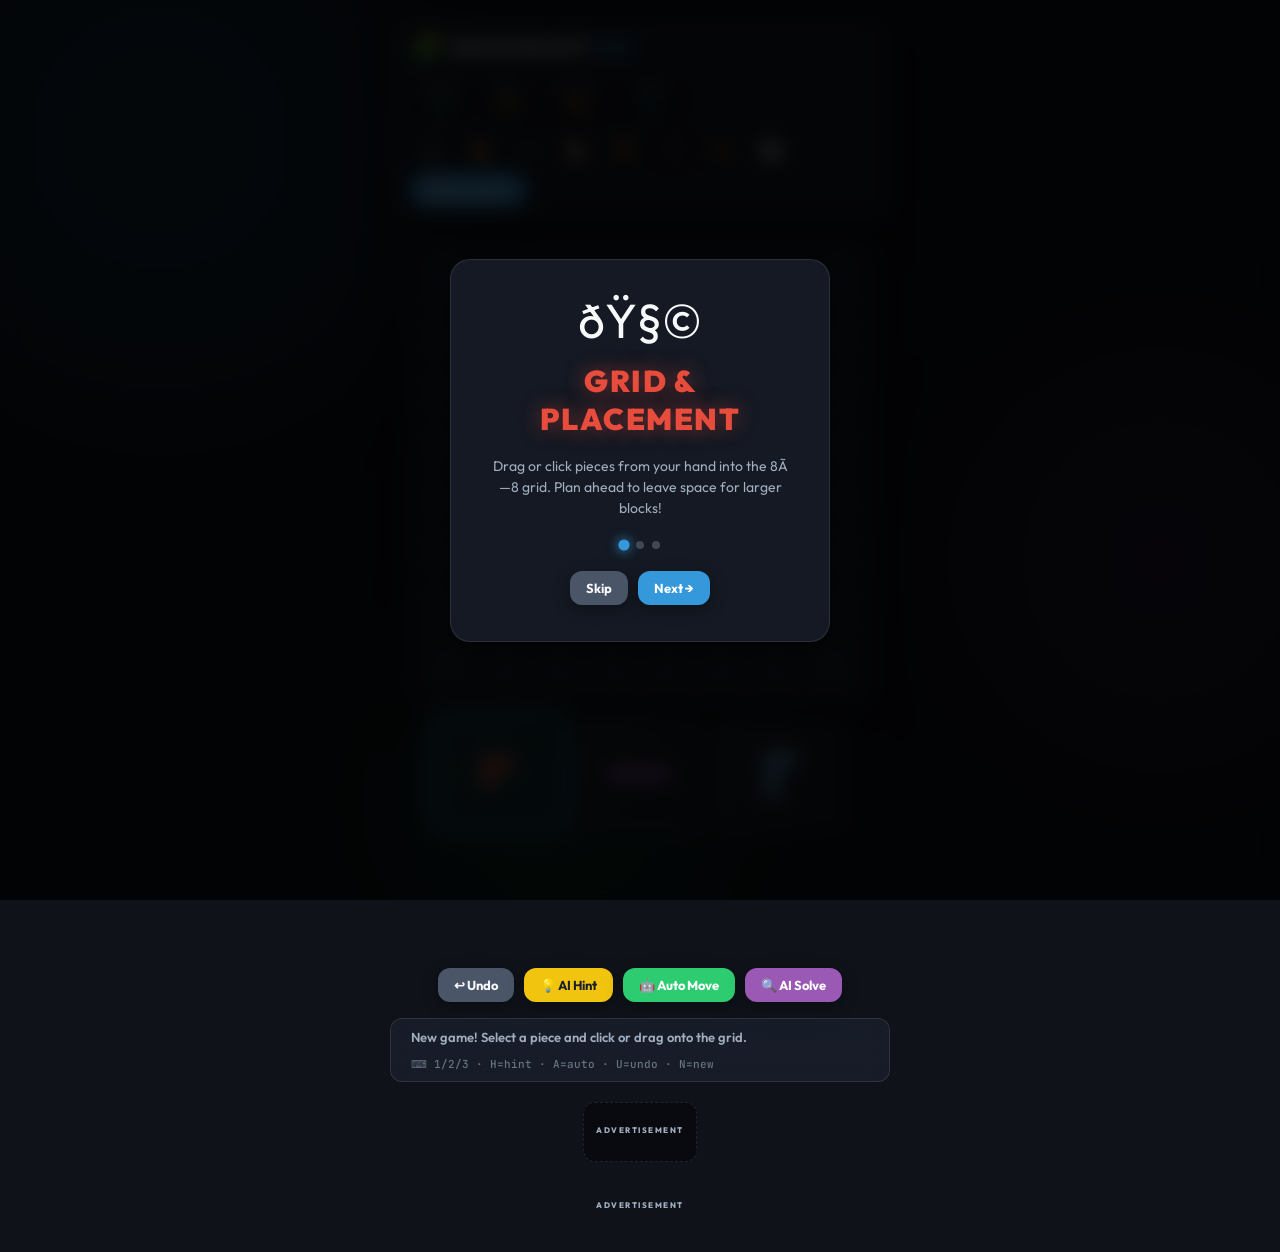
==== commit 53e3316b: "Fix PC desktop layout: center game container vertically and horizontally" ====
--- a/docs/index.html
+++ b/docs/index.html
@@ -140,6 +140,17 @@
                  data-full-width-responsive="true"></ins>
             <script>(adsbygoogle = window.adsbygoogle || []).push({});</script>
         </div>
+
+        <!-- Ad Unit [3]: Relaxed / In-Article Ad (below banner) -->
+        <div class="ad-unit-relaxed" aria-label="Advertisement">
+            <div class="ad-banner-label">ADVERTISEMENT</div>
+            <ins class="adsbygoogle"
+                 style="display:block"
+                 data-ad-format="autorelaxed"
+                 data-ad-client="ca-pub-8347952847217732"
+                 data-ad-slot="2451429517"></ins>
+            <script>(adsbygoogle = window.adsbygoogle || []).push({});</script>
+        </div>
     </div>
 
     <!-- Game Over Modal -->
@@ -248,17 +259,6 @@
         &#x2705; Score copied to clipboard!
     </div>
 
-    <!-- Ad Unit [3]: Relaxed / In-Article Ad (below game content, above footer) -->
-    <div class="ad-unit-relaxed" aria-label="Advertisement">
-        <div class="ad-banner-label">ADVERTISEMENT</div>
-        <ins class="adsbygoogle"
-             style="display:block"
-             data-ad-format="autorelaxed"
-             data-ad-client="ca-pub-8347952847217732"
-             data-ad-slot="2451429517"></ins>
-        <script>(adsbygoogle = window.adsbygoogle || []).push({});</script>
-    </div>
-
     <script src="app.js"></script>
 </body>
 </html>
--- a/docs/style.css
+++ b/docs/style.css
@@ -87,11 +87,12 @@
     color: var(--text);
     min-height: 100vh;
     display: flex;
-    justify-content: center;
-    align-items: flex-start;
+    flex-direction: column;
+    align-items: center;
+    justify-content: flex-start;
     overflow-x: hidden;
     transition: background-color 0.4s ease;
-    padding: 12px;
+    padding: 16px 12px 32px;
 }
 
 /* ---------- Aurora Background ---------- */
@@ -146,14 +147,17 @@
     position: relative;
     z-index: 1;
     width: 100%;
-    max-width: 740px;
-    display: flex;
-    flex-direction: column;
+    max-width: 500px;
+    margin: 0 auto;
+    display: flex;
+    flex-direction: column;
+    align-items: center;
     gap: 16px;
 }
 
 /* ---------- Header ---------- */
 .game-header {
+    width: 100%;
     background: var(--panel-bg);
     backdrop-filter: blur(20px);
     -webkit-backdrop-filter: blur(20px);
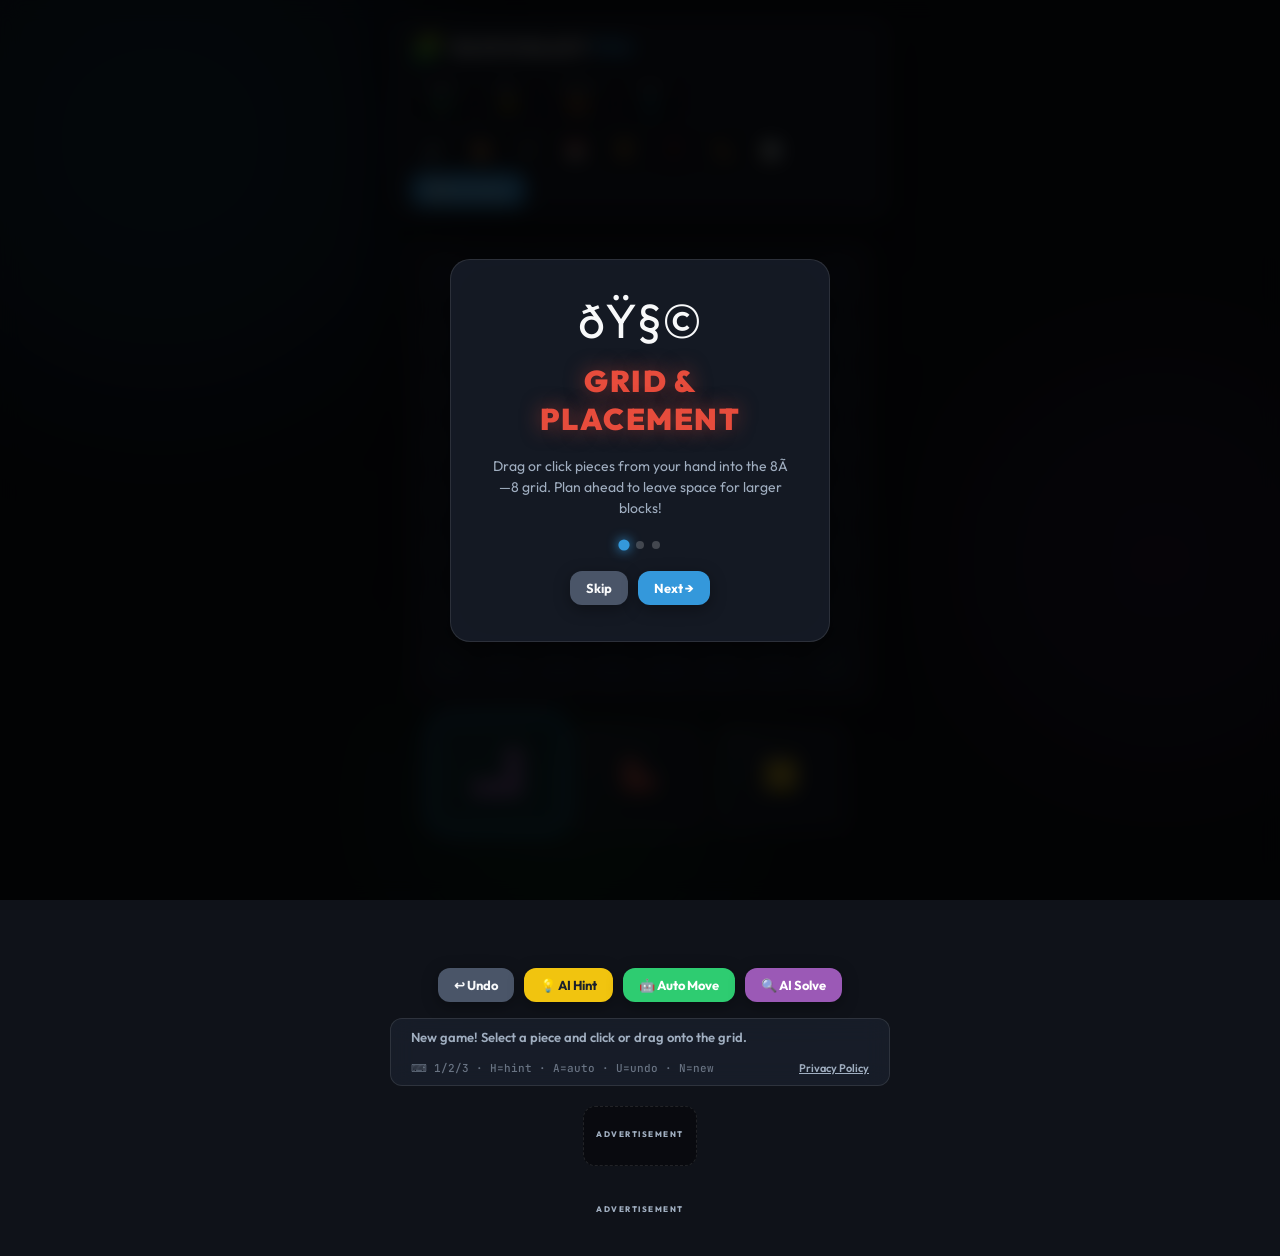
==== commit 5eeded72: "Add AdSense privacy policy, ads.txt, and footer compliance link" ====
--- a/docs/index.html
+++ b/docs/index.html
@@ -126,7 +126,10 @@
         <!-- Status Toast Bar -->
         <footer class="status-bar" role="status" aria-live="polite">
             <span id="status-msg">Select a piece and click or drag onto the grid to play!</span>
-            <span class="keyboard-hint">&#x2328; 1/2/3 &middot; H=hint &middot; A=auto &middot; U=undo &middot; N=new</span>
+            <div style="display: flex; justify-content: space-between; align-items: center; width: 100%; margin-top: 4px;">
+                <span class="keyboard-hint">&#x2328; 1/2/3 &middot; H=hint &middot; A=auto &middot; U=undo &middot; N=new</span>
+                <a href="privacy.html" style="color: var(--text-muted); font-size: 11px; text-decoration: underline;">Privacy Policy</a>
+            </div>
         </footer>
 
         <!-- Ad Unit [1]: Horizontal Display Banner (bottom of app, full width) -->
